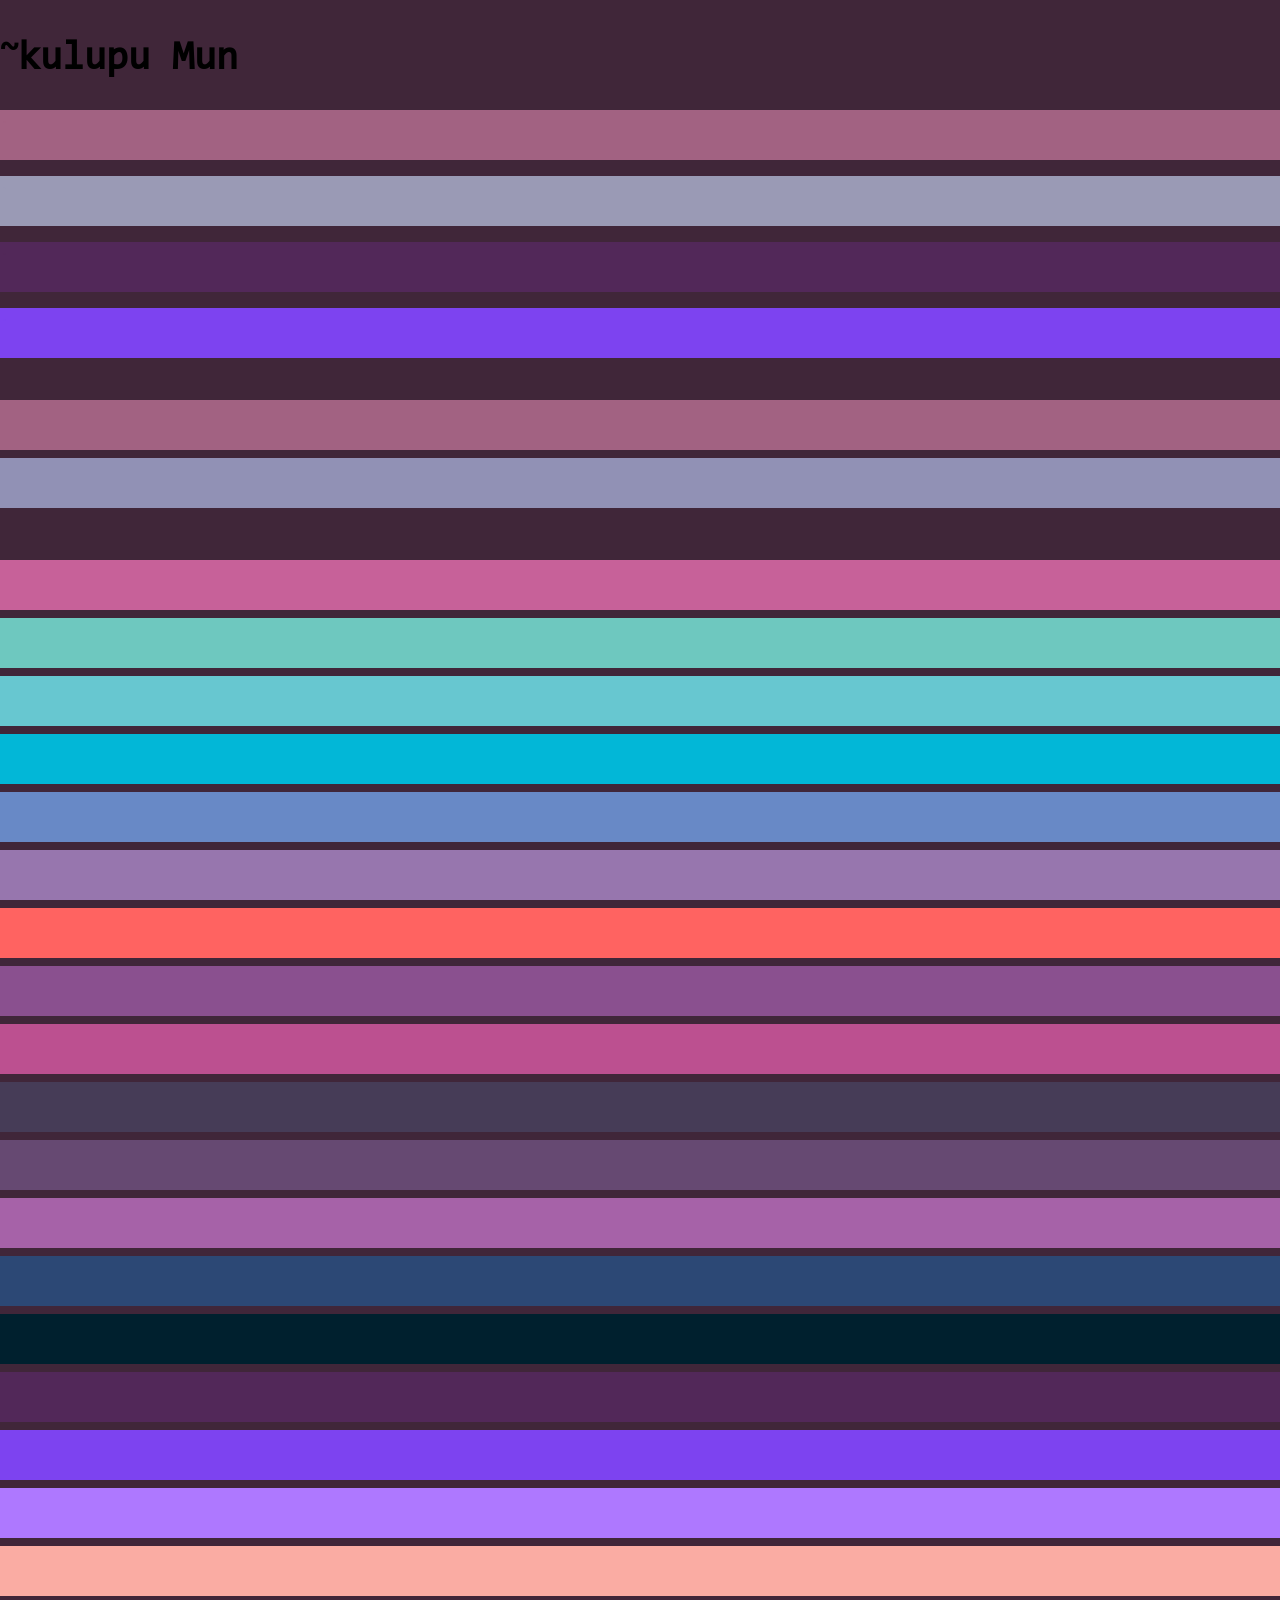
==== colours.html @ cab24152 "colours.html, thouhg basically this i sjust me seeing if git works cause i dont know what im doing :" ====
<!DOCTYPE html> 
<html lang="en"> 
<head> 
  <title>colour testing</title> 
  <link rel="icon" type="image/gif" href="/favicon.gif"> 
  <link rel="stylesheet" href="/style.css"> 
  <meta charset="UTF-8"> 
  <meta name="description" content="probably delete this later, just wanted to get all the bars of colour our of the main thing"> 
  <meta name="viewport" content="width=device-width, initial-scale=1.0"> 
  <meta name="author" content="Moon System"> 
  <meta name="secret message :O" content="you lost the game ::3"> 

</head>

<body style="background-color:#402639;"> <!-- 402639 4c3452 -->
  <h1 style="font-size:250%;"><sup>~</sup>kulupu Mun</h1>
  
  
  <p style="height:50px;color:#a26282;background-color:#a26282;">.</p>
  <p style="height:50px;color:#9a9ab5;background-color:#9a9ab5;">.</p> 
  <p style="height:50px;color:#522859;background-color:#522859;">.</p>
  <p style="height:50px;color:#7d43f0;background-color:#7d43f0;">.</p>
  
<br>
  <hr style="height:50px;border:none;background-color:#a26282;">
  <hr style="height:50px;border:none;background-color:#9191b5;">

  <br><br> 

  <hr style="height:50px;border:none;background-color:#c76199;">
  <hr style="height:50px;border:none;background-color:#6ec8bf;">
  <hr style="height:50px;border:none;background-color:#67c7d0;">
  <hr style="height:50px;border:none;background-color:#02b7d7;">
  <hr style="height:50px;border:none;background-color:#6889c6;">
  <hr style="height:50px;border:none;background-color:#9776ae;">
  <hr style="height:50px;border:none;background-color:#ff6361;">
  <hr style="height:50px;border:none;background-color:#8a508f;">
  <hr style="height:50px;border:none;background-color:#bc5090;">
  <hr style="height:50px;border:none;background-color:#463c57;">
  <hr style="height:50px;border:none;background-color:#664972;">
  <hr style="height:50px;border:none;background-color:#a662a8;">
  <hr style="height:50px;border:none;background-color:#2c4875;">
  <hr style="height:50px;border:none;background-color:#00202e;">
  <hr style="height:50px;border:none;background-color:#522859;">
  <hr style="height:50px;border:none;background-color:#7d43f0;"> <!-- 112, 67, 240 ni li sama --> 
  <hr style="height:50px;border:none;background-color:#ae78ff;"> 
  <hr style="height:50px;border:none;background-color:rgb(250, 172, 163);"> 
  <hr style="height:50px;border:none;background-color:#9668e2;"> 
  <hr style="height:50px;border:none;background-color:#a26282;"> <!-- "pink" -->
  <hr style="height:50px;border:none;background-color:#9668e2;"> <!-- "text blue" -->
  <hr style="height:50px;border:none;background-color:#babad1;"> <!-- "tet colour instead of white" -->
  <hr style="height:50px;border:none;background-color:#61438d;"> <!-- "new blue (dark)" -->


 <hr style="height:50px;border:none;background-color:#7d43f0;"> 
</body>

</html>
---- style.css ----
@font-face {
    font-family: "Consolas"; /* may change later, though we do kinda like that font ~ae ~aa  */
    src: url(/Consolas.ttf);
  } 
@media (max-width: 640px) {
    main {
        width: 95%;
            margin: 0px;
              }
              }

body {
  
  margin:auto 
}
h1, h2, h3, h4, h5, h6 {
  font-family: Consolas; 
}
p, span, alt, details, summary { 
  font-family: Consolas; 
  text-align: left; 
  color: white;
}

/* begin link things */
a:link {
  color: #631cc9;
  background-color: transparent;
  text-decoration: none;
}
a:visited {
  color: #9648ca;
  background-color: transparent;
  text-decoration: none;
}
a:active {
  color: paleturquoise;
  background-color: transparent;
  text-decoration: none;
} 
a:hover {
  color: paleturquoise;
  background-color: transparent;
  text-decoration: none;
} 

.f88x31 {
  image-rendering: pixelated;
  width: 88px;
  height: 31px;
}
.interesting {
  font-family: monospace;
  border-radius: 2px;
  padding: 2px;
  border: 1px solid rgb(0, 0, 0);
}
/* end link thingies */ 

.head { /* fancy things that get fully highlighted like headers and all that */ 
  font-family: Consolas;
  color: #a35; 
  background-color:#c96094;
  width:640px; 
  margin-bottom:0px; 
  margin-top:0px; 
  border-left:3px solid #c96094;
  padding:5px; 
  /* padding-top:0px; */

}

.main { /* use this for like everything else */ 
  font-family: Consolas;
  color: #7d43f0; 
  width:640px; 
  margin-bottom:0px; 
  margin-top:0px; 
  border-left:3px solid #c96094;
  padding-top:0px;
  padding:5px; 
  
  
}

/*
  .footnote {
    vertical-align: super; 
    font-size: 800%;
  }
  
  */
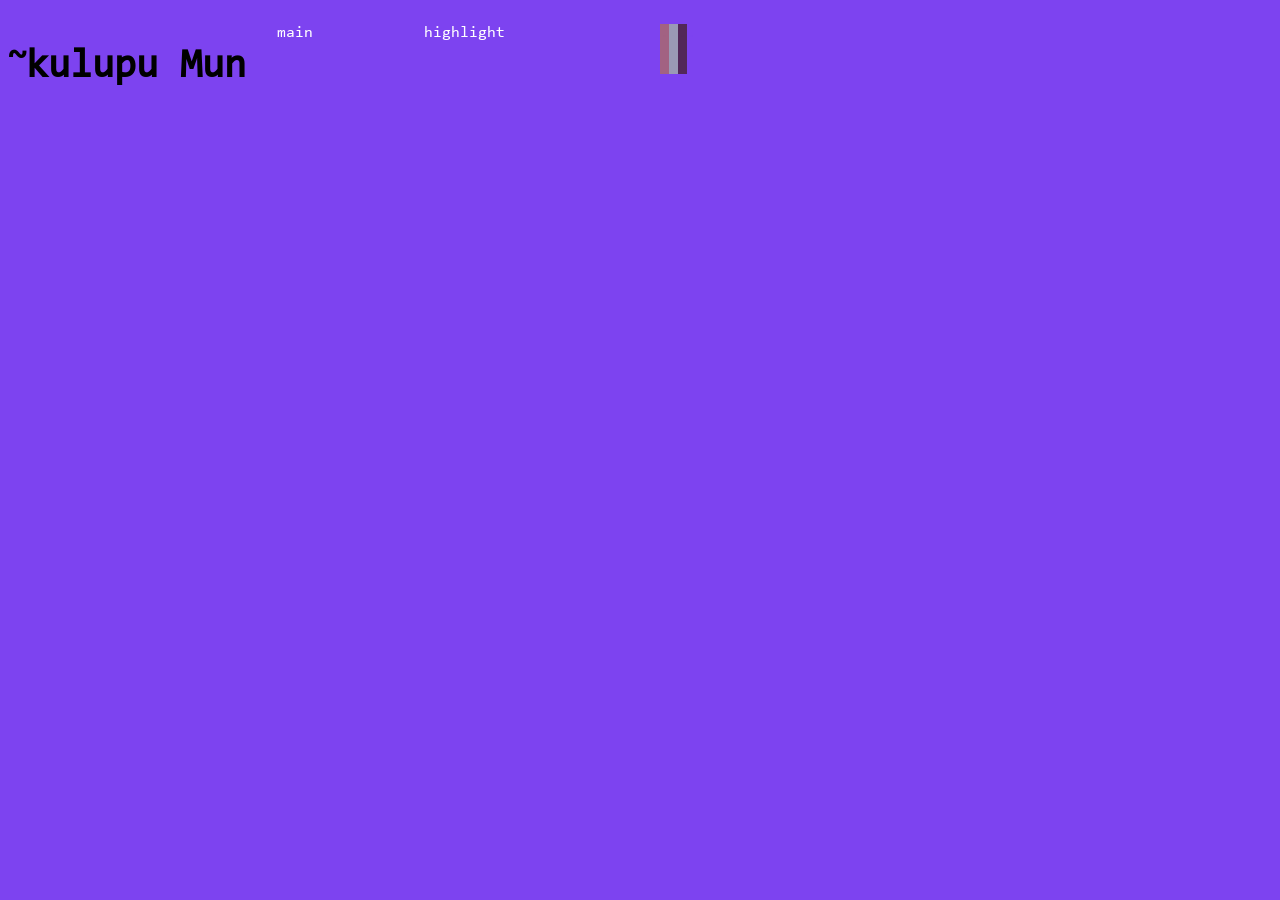
==== commit 04558eca: "cenetered the text and also im kinda figuring out colours :3" ====
--- a/colours.html
+++ b/colours.html
@@ -12,8 +12,44 @@
 
 </head>
 
-<body style="background-color:#402639;"> <!-- 402639 4c3452 -->
+<body style="background-color:#7d43f0;"> <!-- 402639 4c3452 -->
   <h1 style="font-size:250%;"><sup>~</sup>kulupu Mun</h1>
+  
+
+  <hr style="height:50px;border:none;background-color:#fdbd83;">
+<br>
+
+
+  <p style="height:50px;color:#7d43f0;background-color:#7d43f0;">.</p>
+
+  <p>main</p>
+
+<hr style="height:50px;border:none;background-color:#c76199;">
+
+<hr style="height:50px;border:none;background-color:#bc5090;">
+
+
+
+<hr style="height:50px;border:none;background-color:#a26282;"> <!-- "pink" -->
+
+<hr style="height:50px;border:none;background-color:#ff6361;">
+
+
+
+<hr style="height:50px;border:none;background-color:#a662a8;">
+  <p>highlight</p>
+<hr style="height:50px;border:none;background-color:#7d43f0;"> 
+<hr style="height:50px;border:none;background-color:#61438d;">
+<hr style="height:50px;border:none;background-color:#9668e2;">
+<hr style="height:50px;border:none;background-color:#ae78ff;">
+
+<br>
+  <hr style="height:50px;border:none;background-color:#6ec8bf;">
+  <hr style="height:50px;border:none;background-color:#67c7d0;">
+  <hr style="height:50px;border:none;background-color:#02b7d7;">
+
+
+  <br><br><br>
   
   
   <p style="height:50px;color:#a26282;background-color:#a26282;">.</p>
--- a/style.css
+++ b/style.css
@@ -4,15 +4,39 @@
   } 
 @media (max-width: 640px) {
     main {
-        width: 95%;
-            margin: 0px;
-              }
-              }
+    width: 95%;
+    margin: 0px;
+}}
+
+:root {
+  --font-colour: #7d43f0;
+/*  --bg-colour: 
+  --highlight-colour: 
+*/
+}
+
+
+
 
 body {
+  display:flex; 
+}
+
+main { /* use this for like everything else */ 
+  font-family: Consolas;
+  color: var(--font-colour); 
+  width:640px; 
+  margin-bottom:0px; 
+  margin-top:0px; 
+  margin-left:auto; 
+  margin-right:auto; 
+  border-left:3px solid #c96094; 
+  padding-top:0px; 
+  padding:5px; 
   
-  margin:auto 
+  
 }
+
 h1, h2, h3, h4, h5, h6 {
   font-family: Consolas; 
 }
@@ -23,26 +47,11 @@
 }
 
 /* begin link things */
-a:link {
-  color: #631cc9;
-  background-color: transparent;
-  text-decoration: none;
-}
-a:visited {
-  color: #9648ca;
-  background-color: transparent;
-  text-decoration: none;
-}
-a:active {
-  color: paleturquoise;
-  background-color: transparent;
-  text-decoration: none;
-} 
-a:hover {
-  color: paleturquoise;
-  background-color: transparent;
-  text-decoration: none;
-} 
+a:link {color:#631cc9;background-color:transparent;text-decoration:none;} /* unclicked link */ 
+a:visited {color:#9648ca;background-color:transparent;text-decoration:none;} /* clicked link  */ 
+a:active {color:paleturquoise;background-color:transparent;text-decoration:none;} /* clicked link, havent released */ 
+a:hover {color: paleturquoise;background-color:transparent;text-decoration: none;} /* hovering over link */ 
+
 
 .f88x31 {
   image-rendering: pixelated;
@@ -55,7 +64,6 @@
   padding: 2px;
   border: 1px solid rgb(0, 0, 0);
 }
-/* end link thingies */ 
 
 .head { /* fancy things that get fully highlighted like headers and all that */ 
   font-family: Consolas;
@@ -70,23 +78,9 @@
 
 }
 
-.main { /* use this for like everything else */ 
-  font-family: Consolas;
-  color: #7d43f0; 
-  width:640px; 
-  margin-bottom:0px; 
-  margin-top:0px; 
-  border-left:3px solid #c96094;
-  padding-top:0px;
-  padding:5px; 
-  
-  
-}
-
-/*
+/* 
   .footnote {
     vertical-align: super; 
     font-size: 800%;
   }
-  
-  */ +*/ 
